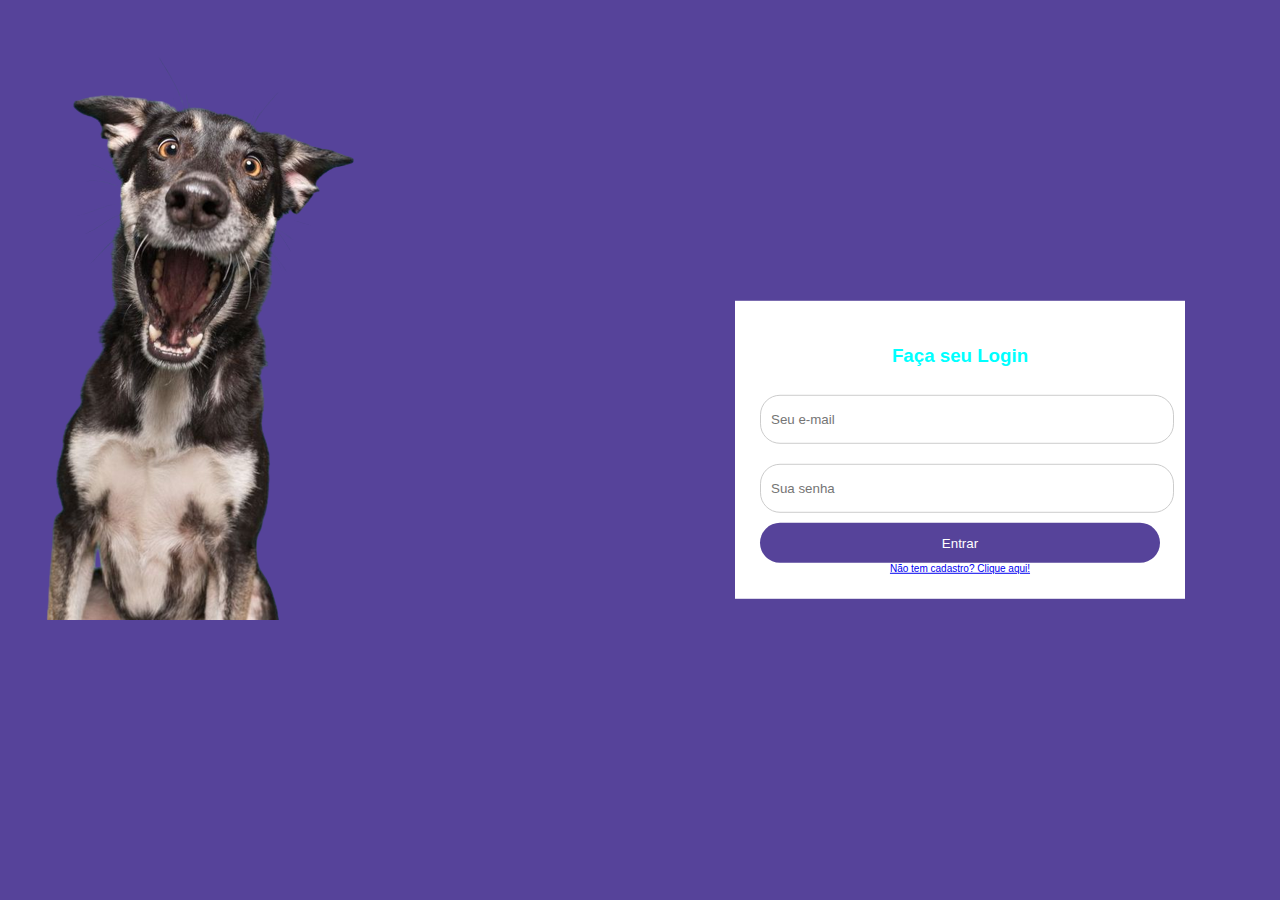
==== index.html @ 85d9d240 "novo" ====
<!DOCTYPE html>
<html lang="en">
<head>
    <meta charset="UTF-8">
    <meta http-equiv="X-UA-Compatible" content="IE=edge">
    <meta name="viewport" content="width=device-width, initial-scale=1.0">
    <link rel="stylesheet" href="./style.css">
    <title>My Little Pet</title>
</head>
<body>
    <form action="">
        <h3>Faça seu Login</h3>
        <input type="email" name="email" placeholder="Seu e-mail"/>
        <input type="password" name="senha" placeholder="Sua senha"/>
        <input type="submit" name="enter" value="Entrar"/>
        <a href="./index02.html" class="cadastro">Não tem cadastro? Clique aqui!</a>
    </form>

    <div class="conteiner">
        <img src="./img/auu.png">
    </div>
    
</body>
</html>
---- style.css ----
body {
    background-color: #56439A;
}

form {
    background-color: white;
    max-width: 400px;
    width: 50%;
    padding: 25px;
    position: absolute;
    left: 75%;
    top: 50%;
    transform: translate(-50%,-50%);
    border-radius: 0px;
}

form h3 {
    text-align: center;
    color: aqua;
    font-family: 'Lucida Sans', 'Lucida Sans Regular', 'Lucida Grande', 'Lucida Sans Unicode', Geneva, Verdana, sans-serif;
}

form input[type=email],
form input[type=password]{
    width: 100%;
    height: 45px;
    border: 1px solid #ccc;
    padding-left: 10px;
    margin: 10px 0;
    border-radius: 20px;
}

form input[type=submit]{
    width: 100%;
    height: 40px;
    cursor: pointer;
    background: #56439A;
    color: white;
    border: 0;
    border-radius: 20px;
}

form input[type=submit]:hover{
    background-color: #56439abe;
}

a.cadastro{
    display: block;
    text-align: center;
    font-family: Arial, Helvetica, sans-serif;
    font-size: 10px;
  }


.container img{
    max-width: 200px;
    right: 30%;

}
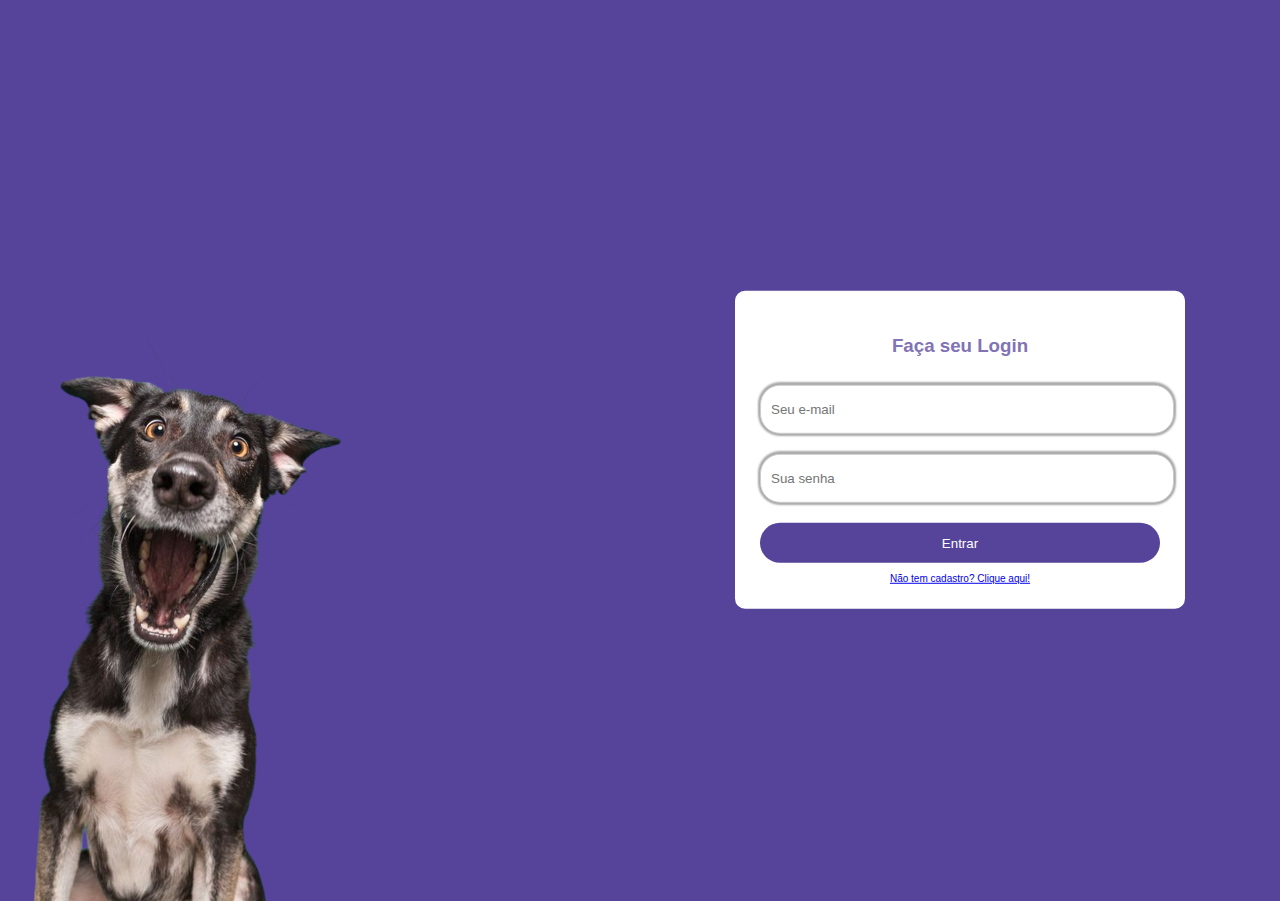
==== commit e50af593: "imagem dois" ====
--- a/index.html
+++ b/index.html
@@ -16,9 +16,9 @@
         <a href="./index02.html" class="cadastro">Não tem cadastro? Clique aqui!</a>
     </form>
 
+
     <div class="conteiner">
         <img src="./img/auu.png">
     </div>
-    
 </body>
 </html>--- a/style.css
+++ b/style.css
@@ -1,5 +1,7 @@
+
 body {
     background-color: #56439A;
+    margin: 0px;
 }
 
 form {
@@ -11,12 +13,12 @@
     left: 75%;
     top: 50%;
     transform: translate(-50%,-50%);
-    border-radius: 0px;
+    border-radius: 10px;
 }
 
 form h3 {
     text-align: center;
-    color: aqua;
+    color: #8173B4;
     font-family: 'Lucida Sans', 'Lucida Sans Regular', 'Lucida Grande', 'Lucida Sans Unicode', Geneva, Verdana, sans-serif;
 }
 
@@ -28,11 +30,13 @@
     padding-left: 10px;
     margin: 10px 0;
     border-radius: 20px;
+    box-shadow: 0 0 2px 2px rgba(0, 0, 0, 0.342);
 }
 
 form input[type=submit]{
     width: 100%;
     height: 40px;
+    margin-top: 10px;
     cursor: pointer;
     background: #56439A;
     color: white;
@@ -51,9 +55,18 @@
     font-size: 10px;
   }
 
+.cadastro{
+    margin-top: 10px;
+}
 
-.container img{
-    max-width: 200px;
-    right: 30%;
+.conteiner {
+    position: absolute;
+    bottom: 0px;
+}
+
+
+.conteiner img{
+    height: 60%;
+    margin: -5px;
 
 }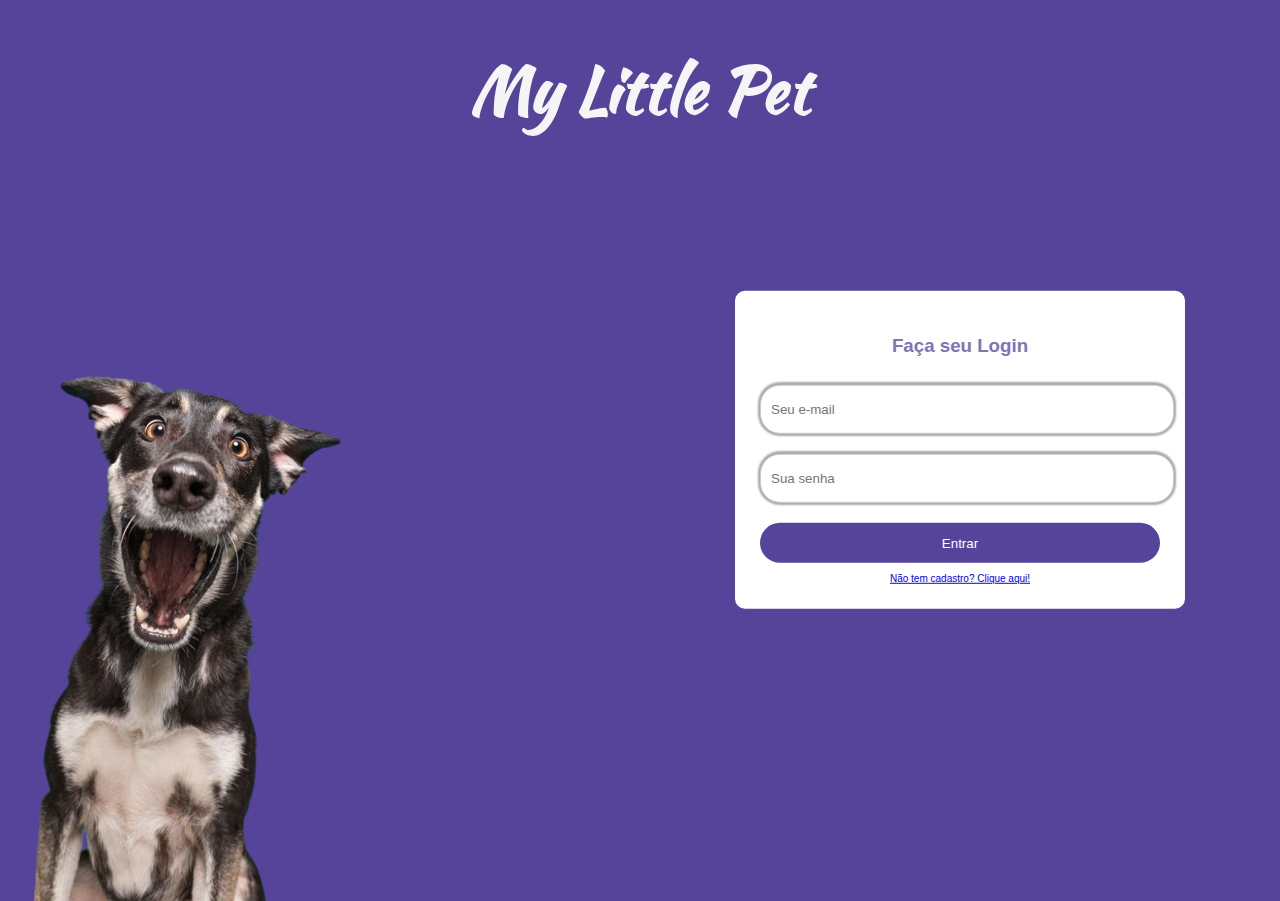
==== commit fbab4a89: "text h1 center" ====
--- a/index.html
+++ b/index.html
@@ -1,19 +1,21 @@
 <!DOCTYPE html>
-<html lang="en">
+<html lang="pt-br">
 <head>
     <meta charset="UTF-8">
     <meta http-equiv="X-UA-Compatible" content="IE=edge">
     <meta name="viewport" content="width=device-width, initial-scale=1.0">
     <link rel="stylesheet" href="./style.css">
-    <title>My Little Pet</title>
+    <title>Bem-Vindo</title>
 </head>
 <body>
-    <form action="">
+    <h1>My Little Pet</h1>
+    <form action="/pag2.html">
         <h3>Faça seu Login</h3>
         <input type="email" name="email" placeholder="Seu e-mail"/>
         <input type="password" name="senha" placeholder="Sua senha"/>
-        <input type="submit" name="enter" value="Entrar"/>
-        <a href="./index02.html" class="cadastro">Não tem cadastro? Clique aqui!</a>
+        <button type="submit" name="enter">Entrar</button>        
+          
+        <a href="./cadastro.html" class="cadastro" target='_blank'>Não tem cadastro? Clique aqui!</a>
     </form>
 
 
--- a/style.css
+++ b/style.css
@@ -1,7 +1,14 @@
-
+@import url('https://fonts.googleapis.com/css2?family=Kaushan+Script&family=Poppins:wght@100;200;300;400;500;600;700;800&display=swap');
 body {
     background-color: #56439A;
     margin: 0px;
+}
+
+h1{
+    font-family: 'kaushan script';
+    font-size: 4em;
+    color: whitesmoke;
+    text-align:center;
 }
 
 form {
@@ -33,7 +40,10 @@
     box-shadow: 0 0 2px 2px rgba(0, 0, 0, 0.342);
 }
 
-form input[type=submit]{
+
+
+
+form button[type=submit]{
     width: 100%;
     height: 40px;
     margin-top: 10px;
@@ -44,9 +54,11 @@
     border-radius: 20px;
 }
 
-form input[type=submit]:hover{
+form button[type=submit]:hover{
     background-color: #56439abe;
 }
+
+
 
 a.cadastro{
     display: block;
